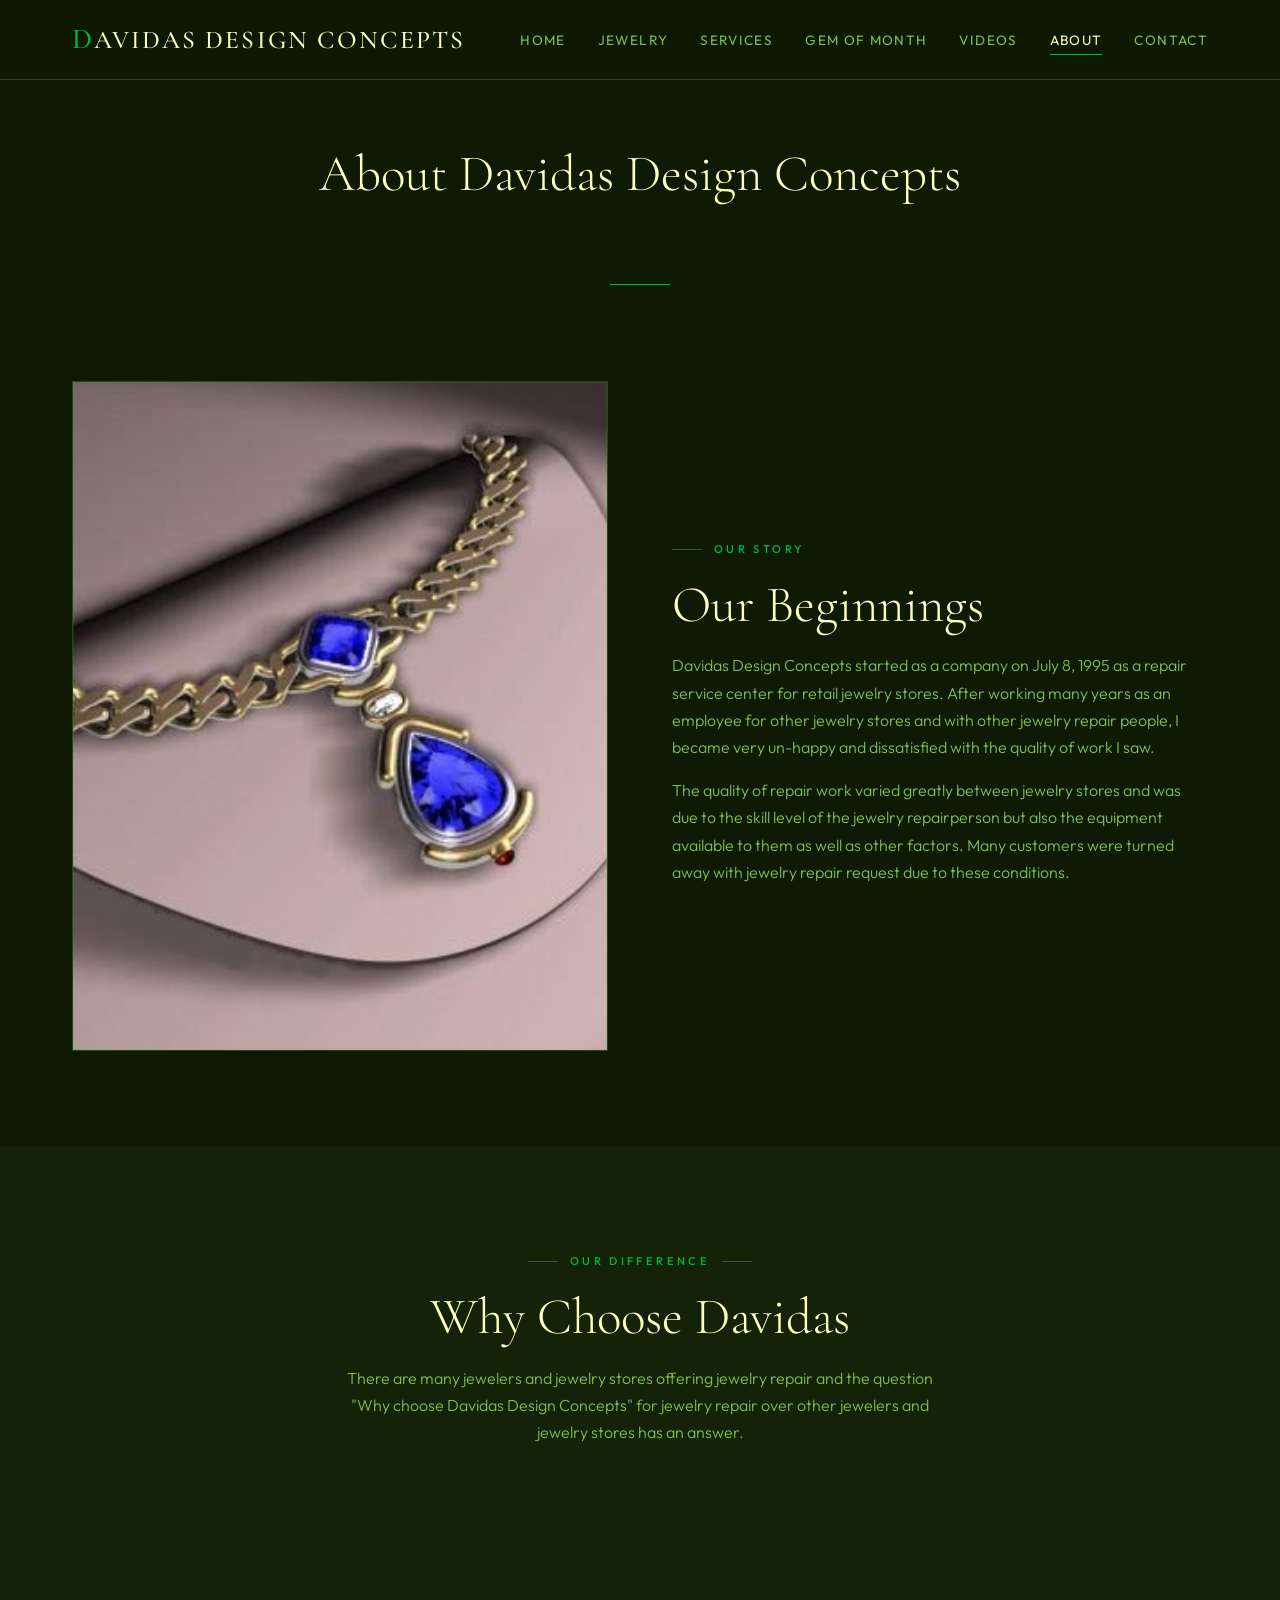
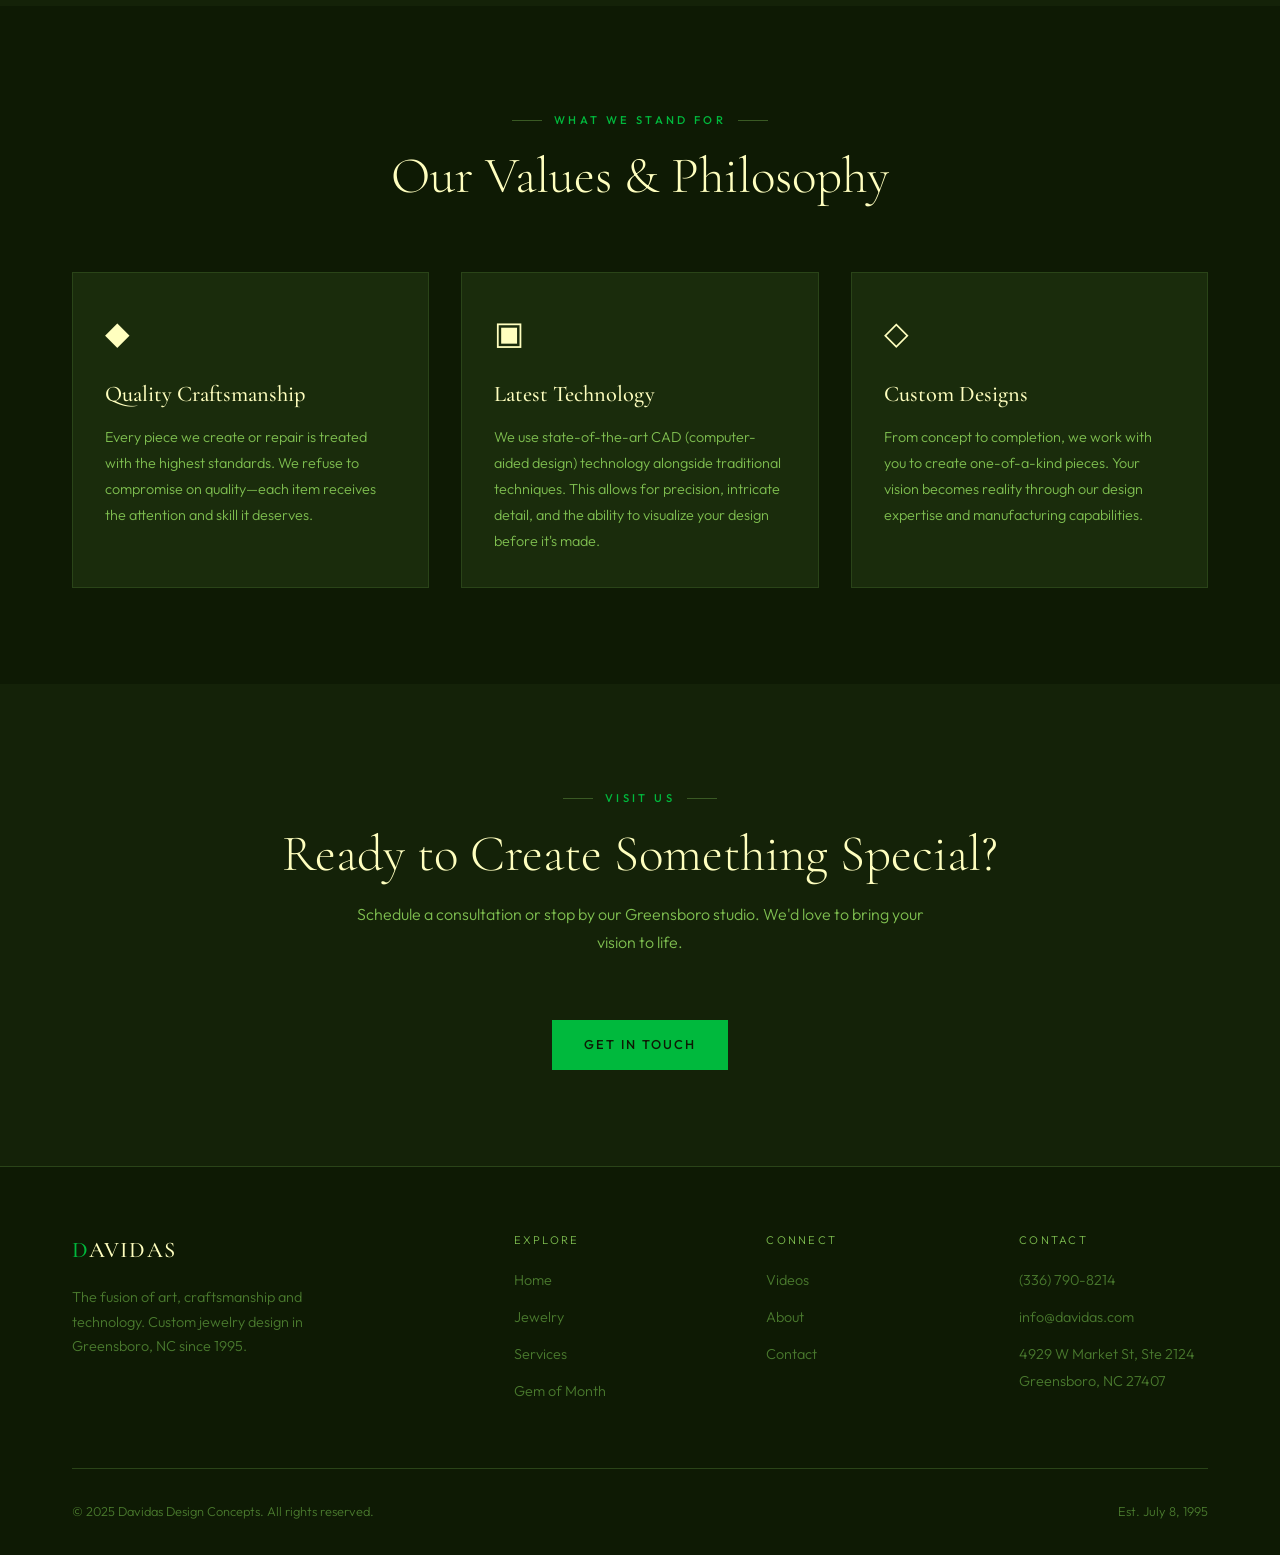
==== about.html @ 2cf07076 "git push origin main" ====
<!DOCTYPE html>
<html lang="en">
<head>
  <meta charset="UTF-8">
  <meta name="viewport" content="width=device-width, initial-scale=1.0">
  <meta name="description" content="Our story — Davidas Design Concepts began July 8, 1995 as a jewelry repair service center. Quality craftsmanship, CAD technology, and custom design in Greensboro, NC.">
  <title>About Us | Davidas Design Concepts — Greensboro, NC</title>
  <link rel="stylesheet" href="css/style.css">
</head>
<body>
  <!-- Navigation -->
  <nav class="nav">
    <div class="nav__inner container">
      <a href="index.html" class="nav__logo"><span>D</span>avidas Design Concepts</a>
      <ul class="nav__links">
        <li><a href="index.html">Home</a></li>
        <li><a href="jewelry.html">Jewelry</a></li>
        <li><a href="services.html">Services</a></li>
        <li><a href="gem.html">Gem of Month</a></li>
        <li><a href="videos.html">Videos</a></li>
        <li><a href="about.html" class="active">About</a></li>
        <li><a href="contact.html">Contact</a></li>
      </ul>
      <button class="nav__toggle" aria-label="Toggle menu">
        <span></span>
        <span></span>
        <span></span>
      </button>
    </div>
  </nav>

  <!-- Page Header -->
  <header class="category-header reveal">
    <div class="container">
      <h1 class="section__title">About Davidas Design Concepts</h1>
    </div>
  </header>

  <!-- Our Beginnings -->
  <section class="section reveal">
    <div class="container">
      <div class="about-split">
        <div class="about-split__image">
          <img src="images/Flash%20Page/Neck%20-%201.jpg" alt="Custom necklace with pear shape sapphire pendant">
        </div>
        <div class="about-split__content">
          <span class="section__tag">Our Story</span>
          <h2 class="section__title">Our Beginnings</h2>
          <p>Davidas Design Concepts started as a company on July 8, 1995 as a repair service center for retail jewelry stores. After working many years as an employee for other jewelry stores and with other jewelry repair people, I became very un-happy and dissatisfied with the quality of work I saw.</p>
          <p>The quality of repair work varied greatly between jewelry stores and was due to the skill level of the jewelry repairperson but also the equipment available to them as well as other factors. Many customers were turned away with jewelry repair request due to these conditions.</p>
        </div>
      </div>
    </div>
  </section>

  <!-- Why Choose Davidas -->
  <section class="section section--alt reveal">
    <div class="container">
      <div class="section__header">
        <span class="section__tag">Our Difference</span>
        <h2 class="section__title">Why Choose Davidas</h2>
        <p class="section__desc">There are many jewelers and jewelry stores offering jewelry repair and the question "Why choose Davidas Design Concepts" for jewelry repair over other jewelers and jewelry stores has an answer.</p>
      </div>
    </div>
  </section>

  <!-- Values & Philosophy -->
  <section class="section reveal">
    <div class="container">
      <div class="section__header">
        <span class="section__tag">What We Stand For</span>
        <h2 class="section__title">Our Values & Philosophy</h2>
      </div>
      <div class="services-grid" data-stagger>
        <article class="service-card">
          <span class="service-card__icon">◆</span>
          <h3 class="service-card__title">Quality Craftsmanship</h3>
          <p class="service-card__text">Every piece we create or repair is treated with the highest standards. We refuse to compromise on quality—each item receives the attention and skill it deserves.</p>
        </article>
        <article class="service-card">
          <span class="service-card__icon">▣</span>
          <h3 class="service-card__title">Latest Technology</h3>
          <p class="service-card__text">We use state-of-the-art CAD (computer-aided design) technology alongside traditional techniques. This allows for precision, intricate detail, and the ability to visualize your design before it's made.</p>
        </article>
        <article class="service-card">
          <span class="service-card__icon">◇</span>
          <h3 class="service-card__title">Custom Designs</h3>
          <p class="service-card__text">From concept to completion, we work with you to create one-of-a-kind pieces. Your vision becomes reality through our design expertise and manufacturing capabilities.</p>
        </article>
      </div>
    </div>
  </section>

  <!-- CTA -->
  <section class="section section--alt reveal">
    <div class="container">
      <div class="section__header">
        <span class="section__tag">Visit Us</span>
        <h2 class="section__title">Ready to Create Something Special?</h2>
        <p class="section__desc">Schedule a consultation or stop by our Greensboro studio. We'd love to bring your vision to life.</p>
      </div>
      <div style="text-align: center;">
        <a href="contact.html" class="btn btn--primary">Get in Touch</a>
      </div>
    </div>
  </section>

  <!-- Footer -->
  <footer class="footer">
    <div class="container">
      <div class="footer__inner">
        <div>
          <div class="footer__brand"><span>D</span>AVIDAS</div>
          <p class="footer__tagline">The fusion of art, craftsmanship and technology. Custom jewelry design in Greensboro, NC since 1995.</p>
        </div>
        <div>
          <div class="footer__heading">Explore</div>
          <ul class="footer__links">
            <li><a href="index.html">Home</a></li>
            <li><a href="jewelry.html">Jewelry</a></li>
            <li><a href="services.html">Services</a></li>
            <li><a href="gem.html">Gem of Month</a></li>
          </ul>
        </div>
        <div>
          <div class="footer__heading">Connect</div>
          <ul class="footer__links">
            <li><a href="videos.html">Videos</a></li>
            <li><a href="about.html">About</a></li>
            <li><a href="contact.html">Contact</a></li>
          </ul>
        </div>
        <div>
          <div class="footer__heading">Contact</div>
          <ul class="footer__links">
            <li><a href="tel:+13367908214">(336) 790-8214</a></li>
            <li><a href="mailto:info@davidas.com">info@davidas.com</a></li>
            <li><span style="color: var(--color-text-dim); font-size: 0.9rem;">4929 W Market St, Ste 2124<br>Greensboro, NC 27407</span></li>
          </ul>
        </div>
      </div>
      <div class="footer__bottom">
        <span>&copy; 2025 Davidas Design Concepts. All rights reserved.</span>
        <span>Est. July 8, 1995</span>
      </div>
    </div>
  </footer>

  <script src="js/main.js"></script>
</body>
</html>
---- css/style.css ----
@import url('https://fonts.googleapis.com/css2?family=Cormorant+Garamond:ital,wght@0,300;0,400;0,500;0,600;0,700;1,300;1,400&family=Outfit:wght@300;400;500;600&display=swap');

:root {
  --color-bg: #0e1a04;
  --color-bg-elevated: #142208;
  --color-bg-card: #1a2c0c;
  --color-surface: #1e3210;
  --color-border: #2a4418;
  --color-border-light: #3a5a24;
  --color-text: #ffffbf;
  --color-text-muted: #7fbf50;
  --color-text-dim: #4a7a2e;
  --color-accent: #00b93d;
  --color-accent-light: #33d466;
  --color-accent-dark: #008a2c;
  --color-green: #006f00;
  --color-green-light: #00b93d;

  --font-display: 'Cormorant Garamond', Georgia, serif;
  --font-body: 'Outfit', -apple-system, sans-serif;

  --space-xs: 0.5rem;
  --space-sm: 1rem;
  --space-md: 2rem;
  --space-lg: 4rem;
  --space-xl: 6rem;
  --space-2xl: 10rem;

  --max-width: 1200px;
  --nav-height: 80px;
}

*,
*::before,
*::after {
  margin: 0;
  padding: 0;
  box-sizing: border-box;
}

html {
  scroll-behavior: smooth;
  font-size: 16px;
}

body {
  font-family: var(--font-body);
  background-color: var(--color-bg);
  color: var(--color-text);
  line-height: 1.7;
  font-weight: 300;
  overflow-x: hidden;
}

img {
  max-width: 100%;
  height: auto;
  display: block;
}

a {
  color: var(--color-accent);
  text-decoration: none;
  transition: color 0.3s ease;
}

a:hover {
  color: var(--color-accent-light);
}

.container {
  width: 100%;
  max-width: var(--max-width);
  margin: 0 auto;
  padding: 0 var(--space-md);
}

/* ===== NAVIGATION ===== */

.nav {
  position: fixed;
  top: 0;
  left: 0;
  right: 0;
  z-index: 1000;
  height: var(--nav-height);
  display: flex;
  align-items: center;
  background: rgba(14, 26, 4, 0.9);
  backdrop-filter: blur(20px);
  -webkit-backdrop-filter: blur(20px);
  border-bottom: 1px solid var(--color-border);
  transition: background 0.3s ease;
}

.nav__inner {
  display: flex;
  align-items: center;
  justify-content: space-between;
  width: 100%;
  max-width: var(--max-width);
  margin: 0 auto;
  padding: 0 var(--space-md);
}

.nav__logo {
  font-family: var(--font-display);
  font-size: 1.6rem;
  font-weight: 500;
  color: var(--color-text);
  letter-spacing: 0.08em;
  text-transform: uppercase;
}

.nav__logo span {
  color: var(--color-accent);
  font-size: 1.8rem;
}

.nav__links {
  display: flex;
  align-items: center;
  gap: var(--space-md);
  list-style: none;
}

.nav__links a {
  font-size: 0.85rem;
  font-weight: 400;
  letter-spacing: 0.1em;
  text-transform: uppercase;
  color: var(--color-text-muted);
  position: relative;
  padding: 0.25rem 0;
}

.nav__links a::after {
  content: '';
  position: absolute;
  bottom: -2px;
  left: 0;
  width: 0;
  height: 1px;
  background: var(--color-accent);
  transition: width 0.4s ease;
}

.nav__links a:hover,
.nav__links a.active {
  color: var(--color-text);
}

.nav__links a:hover::after,
.nav__links a.active::after {
  width: 100%;
}

.nav__toggle {
  display: none;
  flex-direction: column;
  gap: 5px;
  cursor: pointer;
  background: none;
  border: none;
  padding: 4px;
}

.nav__toggle span {
  width: 24px;
  height: 2px;
  background: var(--color-text);
  transition: all 0.3s ease;
}

/* ===== HERO ===== */

.hero {
  min-height: 100vh;
  display: flex;
  align-items: center;
  position: relative;
  overflow: hidden;
}

.hero__bg {
  position: absolute;
  inset: 0;
  z-index: 0;
}

.hero__bg::before {
  content: '';
  position: absolute;
  inset: 0;
  background: radial-gradient(ellipse at 30% 50%, rgba(0, 185, 61, 0.06) 0%, transparent 60%),
              radial-gradient(ellipse at 70% 80%, rgba(0, 111, 0, 0.08) 0%, transparent 50%);
}

.hero__bg::after {
  content: '';
  position: absolute;
  inset: 0;
  background: url("data:image/svg+xml,%3Csvg viewBox='0 0 256 256' xmlns='http://www.w3.org/2000/svg'%3E%3Cfilter id='noise'%3E%3CfeTurbulence type='fractalNoise' baseFrequency='0.65' numOctaves='3' stitchTiles='stitch'/%3E%3C/filter%3E%3Crect width='100%25' height='100%25' filter='url(%23noise)' opacity='0.03'/%3E%3C/svg%3E");
  opacity: 0.5;
}

.hero__content {
  position: relative;
  z-index: 1;
  max-width: 720px;
}

.hero__tag {
  display: inline-flex;
  align-items: center;
  gap: 0.75rem;
  font-size: 0.75rem;
  font-weight: 500;
  letter-spacing: 0.25em;
  text-transform: uppercase;
  color: var(--color-accent);
  margin-bottom: var(--space-md);
  opacity: 0;
  animation: fadeUp 0.8s ease 0.2s forwards;
}

.hero__tag::before {
  content: '';
  width: 40px;
  height: 1px;
  background: var(--color-accent);
}

.hero__title {
  font-family: var(--font-display);
  font-size: clamp(3rem, 7vw, 5.5rem);
  font-weight: 300;
  line-height: 1.1;
  letter-spacing: -0.02em;
  margin-bottom: var(--space-md);
  opacity: 0;
  animation: fadeUp 0.8s ease 0.4s forwards;
}

.hero__title em {
  font-style: italic;
  color: var(--color-accent);
}

.hero__subtitle {
  font-size: 1.1rem;
  color: var(--color-text-muted);
  max-width: 520px;
  margin-bottom: var(--space-lg);
  opacity: 0;
  animation: fadeUp 0.8s ease 0.6s forwards;
}

.hero__actions {
  display: flex;
  gap: var(--space-sm);
  flex-wrap: wrap;
  opacity: 0;
  animation: fadeUp 0.8s ease 0.8s forwards;
}

/* ===== BUTTONS ===== */

.btn {
  display: inline-flex;
  align-items: center;
  gap: 0.5rem;
  padding: 0.9rem 2rem;
  font-family: var(--font-body);
  font-size: 0.8rem;
  font-weight: 500;
  letter-spacing: 0.15em;
  text-transform: uppercase;
  border: none;
  cursor: pointer;
  transition: all 0.4s ease;
}

.btn--primary {
  background: var(--color-accent);
  color: var(--color-bg);
}

.btn--primary:hover {
  background: var(--color-accent-light);
  color: var(--color-bg);
  transform: translateY(-2px);
  box-shadow: 0 8px 30px rgba(0, 185, 61, 0.3);
}

.btn--outline {
  background: transparent;
  color: var(--color-text);
  border: 1px solid var(--color-border-light);
}

.btn--outline:hover {
  border-color: var(--color-accent);
  color: var(--color-accent);
  transform: translateY(-2px);
}

/* ===== SECTIONS ===== */

.section {
  padding: var(--space-xl) 0;
}

.section--alt {
  background: var(--color-bg-elevated);
}

.section__header {
  text-align: center;
  margin-bottom: var(--space-lg);
}

.section__tag {
  display: inline-flex;
  align-items: center;
  gap: 0.75rem;
  font-size: 0.7rem;
  font-weight: 500;
  letter-spacing: 0.3em;
  text-transform: uppercase;
  color: var(--color-accent);
  margin-bottom: var(--space-sm);
}

.section__tag::before,
.section__tag::after {
  content: '';
  width: 30px;
  height: 1px;
  background: var(--color-border-light);
}

.section__title {
  font-family: var(--font-display);
  font-size: clamp(2rem, 4vw, 3.2rem);
  font-weight: 300;
  line-height: 1.2;
  margin-bottom: var(--space-sm);
}

.section__desc {
  color: var(--color-text-muted);
  max-width: 600px;
  margin: 0 auto;
  font-size: 1rem;
}

/* ===== SERVICES GRID ===== */

.services-grid {
  display: grid;
  grid-template-columns: repeat(auto-fit, minmax(320px, 1fr));
  gap: var(--space-md);
}

.service-card {
  background: var(--color-bg-card);
  border: 1px solid var(--color-border);
  padding: var(--space-md);
  transition: all 0.4s ease;
  position: relative;
  overflow: hidden;
}

.service-card::before {
  content: '';
  position: absolute;
  top: 0;
  left: 0;
  width: 100%;
  height: 2px;
  background: linear-gradient(90deg, var(--color-accent), var(--color-green));
  transform: scaleX(0);
  transform-origin: left;
  transition: transform 0.4s ease;
}

.service-card:hover {
  border-color: var(--color-border-light);
  transform: translateY(-4px);
  box-shadow: 0 20px 60px rgba(0, 0, 0, 0.3);
}

.service-card:hover::before {
  transform: scaleX(1);
}

.service-card__icon {
  font-size: 2rem;
  margin-bottom: var(--space-sm);
  display: block;
}

.service-card__title {
  font-family: var(--font-display);
  font-size: 1.4rem;
  font-weight: 500;
  margin-bottom: 0.75rem;
}

.service-card__text {
  color: var(--color-text-muted);
  font-size: 0.9rem;
  line-height: 1.8;
}

.service-card__link {
  display: inline-flex;
  align-items: center;
  gap: 0.5rem;
  margin-top: var(--space-sm);
  font-size: 0.8rem;
  font-weight: 500;
  letter-spacing: 0.1em;
  text-transform: uppercase;
  color: var(--color-accent);
}

.service-card__link::after {
  content: '\2192';
  transition: transform 0.3s ease;
}

.service-card:hover .service-card__link::after {
  transform: translateX(4px);
}

/* ===== FILTER BAR ===== */

.filter-bar {
  display: flex;
  flex-wrap: wrap;
  gap: var(--space-xs);
  justify-content: center;
  margin-bottom: var(--space-lg);
}

.filter-btn {
  padding: 0.5rem 1.25rem;
  font-family: var(--font-body);
  font-size: 0.75rem;
  font-weight: 500;
  letter-spacing: 0.12em;
  text-transform: uppercase;
  background: transparent;
  border: 1px solid var(--color-border-light);
  color: var(--color-text-muted);
  cursor: pointer;
  transition: all 0.3s ease;
}

.filter-btn:hover {
  border-color: var(--color-accent);
  color: var(--color-text);
}

.filter-btn.active {
  background: var(--color-accent);
  border-color: var(--color-accent);
  color: var(--color-bg);
}

/* ===== JEWELRY GRID ===== */

.jewelry-grid {
  display: grid;
  grid-template-columns: repeat(auto-fill, minmax(280px, 1fr));
  gap: var(--space-md);
}

.jewelry-card {
  background: var(--color-bg-card);
  border: 1px solid var(--color-border);
  overflow: hidden;
  transition: all 0.4s ease;
  cursor: pointer;
  opacity: 1 !important;
  transform: none !important;
}

.jewelry-card:hover {
  border-color: var(--color-accent);
  transform: translateY(-6px);
  box-shadow: 0 24px 60px rgba(0, 0, 0, 0.4);
}

.jewelry-card__image {
  width: 100%;
  aspect-ratio: 1;
  overflow: hidden;
  background: #f0f0ec;
  display: flex;
  align-items: center;
  justify-content: center;
  padding: 1.5rem;
}

.jewelry-card__image img {
  max-width: 100%;
  max-height: 100%;
  width: auto;
  height: auto;
  object-fit: contain;
  transition: transform 0.6s ease;
}

.jewelry-card:hover .jewelry-card__image img {
  transform: scale(1.05);
}

.jewelry-card.hidden {
  display: none;
}

.jewelry-card__body {
  padding: 1.25rem;
}

.jewelry-card__category {
  font-size: 0.7rem;
  letter-spacing: 0.15em;
  text-transform: uppercase;
  color: var(--color-accent);
  margin-bottom: 0.5rem;
}

.jewelry-card__title {
  font-family: var(--font-display);
  font-size: 1.2rem;
  font-weight: 500;
  margin-bottom: 0.4rem;
}

.jewelry-card__desc {
  font-size: 0.85rem;
  color: var(--color-text-muted);
}

/* ===== ABOUT SECTION ===== */

.about-split {
  display: grid;
  grid-template-columns: 1fr 1fr;
  gap: var(--space-lg);
  align-items: center;
}

.about-split__image {
  position: relative;
  aspect-ratio: 4/5;
  background: linear-gradient(145deg, #e8e8e8, #f8f8f8);
  border: 1px solid var(--color-border);
  overflow: hidden;
}

.about-split__image img {
  width: 100%;
  height: 100%;
  object-fit: cover;
}

.about-split__image::after {
  content: '';
  position: absolute;
  inset: 0;
  border: 1px solid rgba(0, 185, 61, 0.15);
  pointer-events: none;
}

.about-split__content {
  padding: var(--space-md) 0;
}

.about-split__content .section__tag {
  justify-content: flex-start;
}

.about-split__content .section__tag::after {
  display: none;
}

.about-split__content p {
  color: var(--color-text-muted);
  margin-bottom: var(--space-sm);
  font-size: 1rem;
}

/* ===== PRODUCT DETAIL ===== */

.product-detail {
  display: grid;
  grid-template-columns: 1fr 1fr;
  gap: var(--space-lg);
  align-items: start;
}

.product-gallery {
  display: grid;
  grid-template-columns: 1fr 1fr;
  gap: var(--space-sm);
}

.product-gallery__main {
  grid-column: 1 / -1;
  aspect-ratio: 4/3;
  background: linear-gradient(145deg, #e8e8e8, #f8f8f8);
  border: 1px solid var(--color-border);
  overflow: hidden;
  display: flex;
  align-items: center;
  justify-content: center;
}

.product-gallery__thumb {
  aspect-ratio: 1;
  background: linear-gradient(145deg, #e8e8e8, #f8f8f8);
  border: 1px solid var(--color-border);
  overflow: hidden;
  cursor: pointer;
  transition: border-color 0.3s ease;
}

.product-gallery__thumb:hover,
.product-gallery__thumb.active {
  border-color: var(--color-accent);
}

.product-gallery img {
  width: 100%;
  height: 100%;
  object-fit: cover;
}

.product-info__style {
  font-size: 0.75rem;
  letter-spacing: 0.2em;
  text-transform: uppercase;
  color: var(--color-accent);
  margin-bottom: var(--space-xs);
}

.product-info__title {
  font-family: var(--font-display);
  font-size: 2.4rem;
  font-weight: 400;
  margin-bottom: var(--space-sm);
}

.product-info__specs {
  list-style: none;
  margin: var(--space-md) 0;
  padding: var(--space-md) 0;
  border-top: 1px solid var(--color-border);
  border-bottom: 1px solid var(--color-border);
}

.product-info__specs li {
  display: flex;
  justify-content: space-between;
  padding: 0.5rem 0;
  font-size: 0.9rem;
}

.product-info__specs li span:first-child {
  color: var(--color-text-muted);
}

/* ===== CATEGORY HEADER ===== */

.category-header {
  padding: calc(var(--nav-height) + var(--space-lg)) 0 var(--space-lg);
  text-align: center;
  position: relative;
}

.category-header::after {
  content: '';
  position: absolute;
  bottom: 0;
  left: 50%;
  transform: translateX(-50%);
  width: 60px;
  height: 1px;
  background: var(--color-accent);
}

/* ===== CONTACT ===== */

.contact-grid {
  display: grid;
  grid-template-columns: 1fr 1fr;
  gap: var(--space-lg);
}

.contact-page__layout {
  gap: var(--space-xl);
  align-items: start;
}

.contact-info__item {
  margin-bottom: var(--space-md);
}

.contact-info__label {
  font-size: 0.7rem;
  letter-spacing: 0.2em;
  text-transform: uppercase;
  color: var(--color-accent);
  margin-bottom: 0.5rem;
}

.contact-info__value {
  font-family: var(--font-display);
  font-size: 1.4rem;
  font-weight: 400;
}

.contact-form {
  display: flex;
  flex-direction: column;
  gap: var(--space-sm);
}

.form-group label {
  display: block;
  font-size: 0.75rem;
  letter-spacing: 0.15em;
  text-transform: uppercase;
  color: var(--color-text-muted);
  margin-bottom: 0.5rem;
}

.form-group input,
.form-group textarea,
.form-group select {
  width: 100%;
  padding: 0.9rem 1rem;
  background: var(--color-bg-card);
  border: 1px solid var(--color-border);
  color: var(--color-text);
  font-family: var(--font-body);
  font-size: 0.95rem;
  font-weight: 300;
  transition: border-color 0.3s ease;
}

.form-group input:focus,
.form-group textarea:focus,
.form-group select:focus {
  outline: none;
  border-color: var(--color-accent);
}

.form-group textarea {
  resize: vertical;
  min-height: 120px;
}

/* ===== GEM OF THE MONTH ===== */

.gem-feature {
  display: grid;
  grid-template-columns: auto 1fr;
  gap: var(--space-lg);
  align-items: start;
}

.gem-feature__image {
  width: 280px;
  aspect-ratio: 1;
  background: linear-gradient(145deg, #e8e8e8, #f8f8f8);
  border: 1px solid var(--color-border);
  overflow: hidden;
}

.gem-feature__image img {
  width: 100%;
  height: 100%;
  object-fit: cover;
}

.gem-feature__content h2 {
  font-family: var(--font-display);
  font-size: 2.2rem;
  font-weight: 400;
  margin-bottom: 0.25rem;
}

.gem-feature__content .author {
  font-size: 0.85rem;
  color: var(--color-accent);
  margin-bottom: var(--space-md);
}

.gem-feature__content p {
  color: var(--color-text-muted);
  margin-bottom: var(--space-sm);
}

/* ===== VIDEO GRID ===== */

.video-grid {
  display: grid;
  grid-template-columns: repeat(auto-fill, minmax(300px, 1fr));
  gap: var(--space-md);
}

.video-card {
  background: var(--color-bg-card);
  border: 1px solid var(--color-border);
  overflow: hidden;
  transition: all 0.4s ease;
}

.video-card:hover {
  border-color: var(--color-border-light);
  transform: translateY(-4px);
}

.video-card__thumb {
  position: relative;
  width: 100%;
  aspect-ratio: 16/9;
  overflow: hidden;
  background: linear-gradient(145deg, #e8e8e8, #f8f8f8);
}

.video-card__thumb img {
  width: 100%;
  height: 100%;
  object-fit: cover;
}

.video-card__play {
  position: absolute;
  top: 50%;
  left: 50%;
  transform: translate(-50%, -50%);
  width: 56px;
  height: 56px;
  border-radius: 50%;
  background: rgba(0, 185, 61, 0.9);
  display: flex;
  align-items: center;
  justify-content: center;
  transition: all 0.3s ease;
}

.video-card__play::after {
  content: '';
  width: 0;
  height: 0;
  border-top: 10px solid transparent;
  border-bottom: 10px solid transparent;
  border-left: 16px solid var(--color-bg);
  margin-left: 3px;
}

.video-card:hover .video-card__play {
  transform: translate(-50%, -50%) scale(1.1);
}

.video-card__body {
  padding: 1.25rem;
}

.video-card__title {
  font-family: var(--font-display);
  font-size: 1.2rem;
  font-weight: 500;
}

/* ===== FOOTER ===== */

.footer {
  border-top: 1px solid var(--color-border);
  padding: var(--space-lg) 0 var(--space-md);
  background: var(--color-bg);
}

.footer__inner {
  display: grid;
  grid-template-columns: 2fr 1fr 1fr 1fr;
  gap: var(--space-lg);
  margin-bottom: var(--space-lg);
}

.footer__brand {
  font-family: var(--font-display);
  font-size: 1.4rem;
  font-weight: 500;
  letter-spacing: 0.05em;
  margin-bottom: var(--space-sm);
}

.footer__brand span {
  color: var(--color-accent);
}

.footer__tagline {
  color: var(--color-text-dim);
  font-size: 0.9rem;
  max-width: 300px;
}

.footer__heading {
  font-size: 0.7rem;
  letter-spacing: 0.2em;
  text-transform: uppercase;
  color: var(--color-text-muted);
  margin-bottom: var(--space-sm);
}

.footer__links {
  list-style: none;
  display: flex;
  flex-direction: column;
  gap: 0.6rem;
}

.footer__links a {
  color: var(--color-text-dim);
  font-size: 0.9rem;
  transition: color 0.3s ease;
}

.footer__links a:hover {
  color: var(--color-text);
}

.footer__bottom {
  border-top: 1px solid var(--color-border);
  padding-top: var(--space-md);
  display: flex;
  justify-content: space-between;
  align-items: center;
  font-size: 0.8rem;
  color: var(--color-text-dim);
}

/* ===== ANIMATIONS ===== */

@keyframes fadeUp {
  from {
    opacity: 0;
    transform: translateY(30px);
  }
  to {
    opacity: 1;
    transform: translateY(0);
  }
}

.reveal {
  opacity: 0;
  transform: translateY(40px);
  transition: opacity 0.8s ease, transform 0.8s ease;
}

.reveal.visible {
  opacity: 1;
  transform: translateY(0);
}

/* ===== BREADCRUMB ===== */

.breadcrumb {
  display: flex;
  gap: 0.5rem;
  font-size: 0.8rem;
  color: var(--color-text-dim);
  padding: calc(var(--nav-height) + var(--space-md)) 0 var(--space-sm);
}

.breadcrumb a {
  color: var(--color-text-muted);
}

.breadcrumb span {
  color: var(--color-text-dim);
}

/* ===== RESPONSIVE ===== */

@media (max-width: 900px) {
  .nav__links {
    display: none;
    position: fixed;
    top: var(--nav-height);
    left: 0;
    right: 0;
    bottom: 0;
    background: var(--color-bg);
    flex-direction: column;
    align-items: center;
    justify-content: center;
    gap: var(--space-md);
  }

  .nav__links.open {
    display: flex;
  }

  .nav__toggle {
    display: flex;
  }

  .about-split,
  .contact-grid,
  .contact-page__layout,
  .product-detail,
  .gem-feature {
    grid-template-columns: 1fr;
  }

  .footer__inner {
    grid-template-columns: 1fr 1fr;
    gap: var(--space-md);
  }

  .hero__title {
    font-size: clamp(2.4rem, 6vw, 4rem);
  }
}

@media (max-width: 600px) {
  .services-grid,
  .jewelry-grid,
  .video-grid {
    grid-template-columns: 1fr;
  }

  .footer__inner {
    grid-template-columns: 1fr;
  }

  .product-gallery {
    grid-template-columns: 1fr 1fr;
  }

  .hero__actions {
    flex-direction: column;
  }

  .btn {
    text-align: center;
    justify-content: center;
  }

  .footer__bottom {
    flex-direction: column;
    gap: var(--space-sm);
    text-align: center;
  }
}
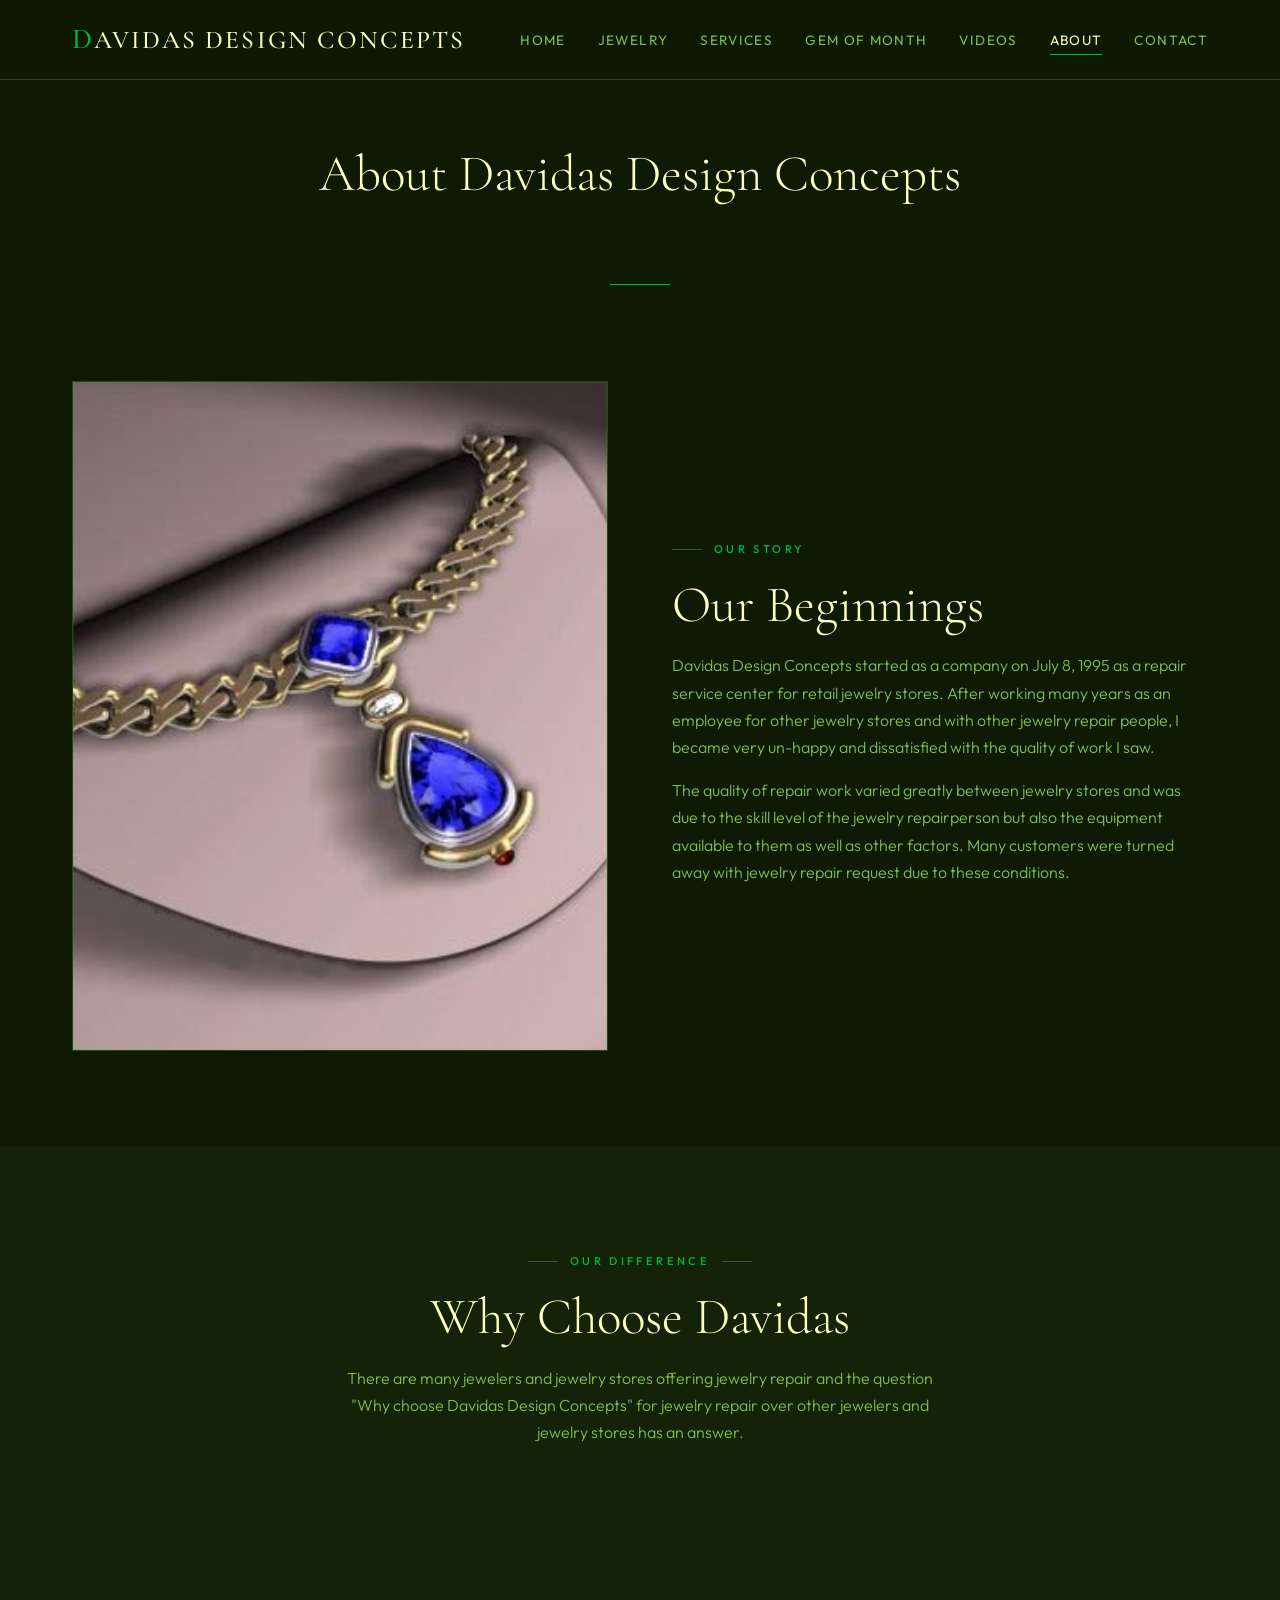
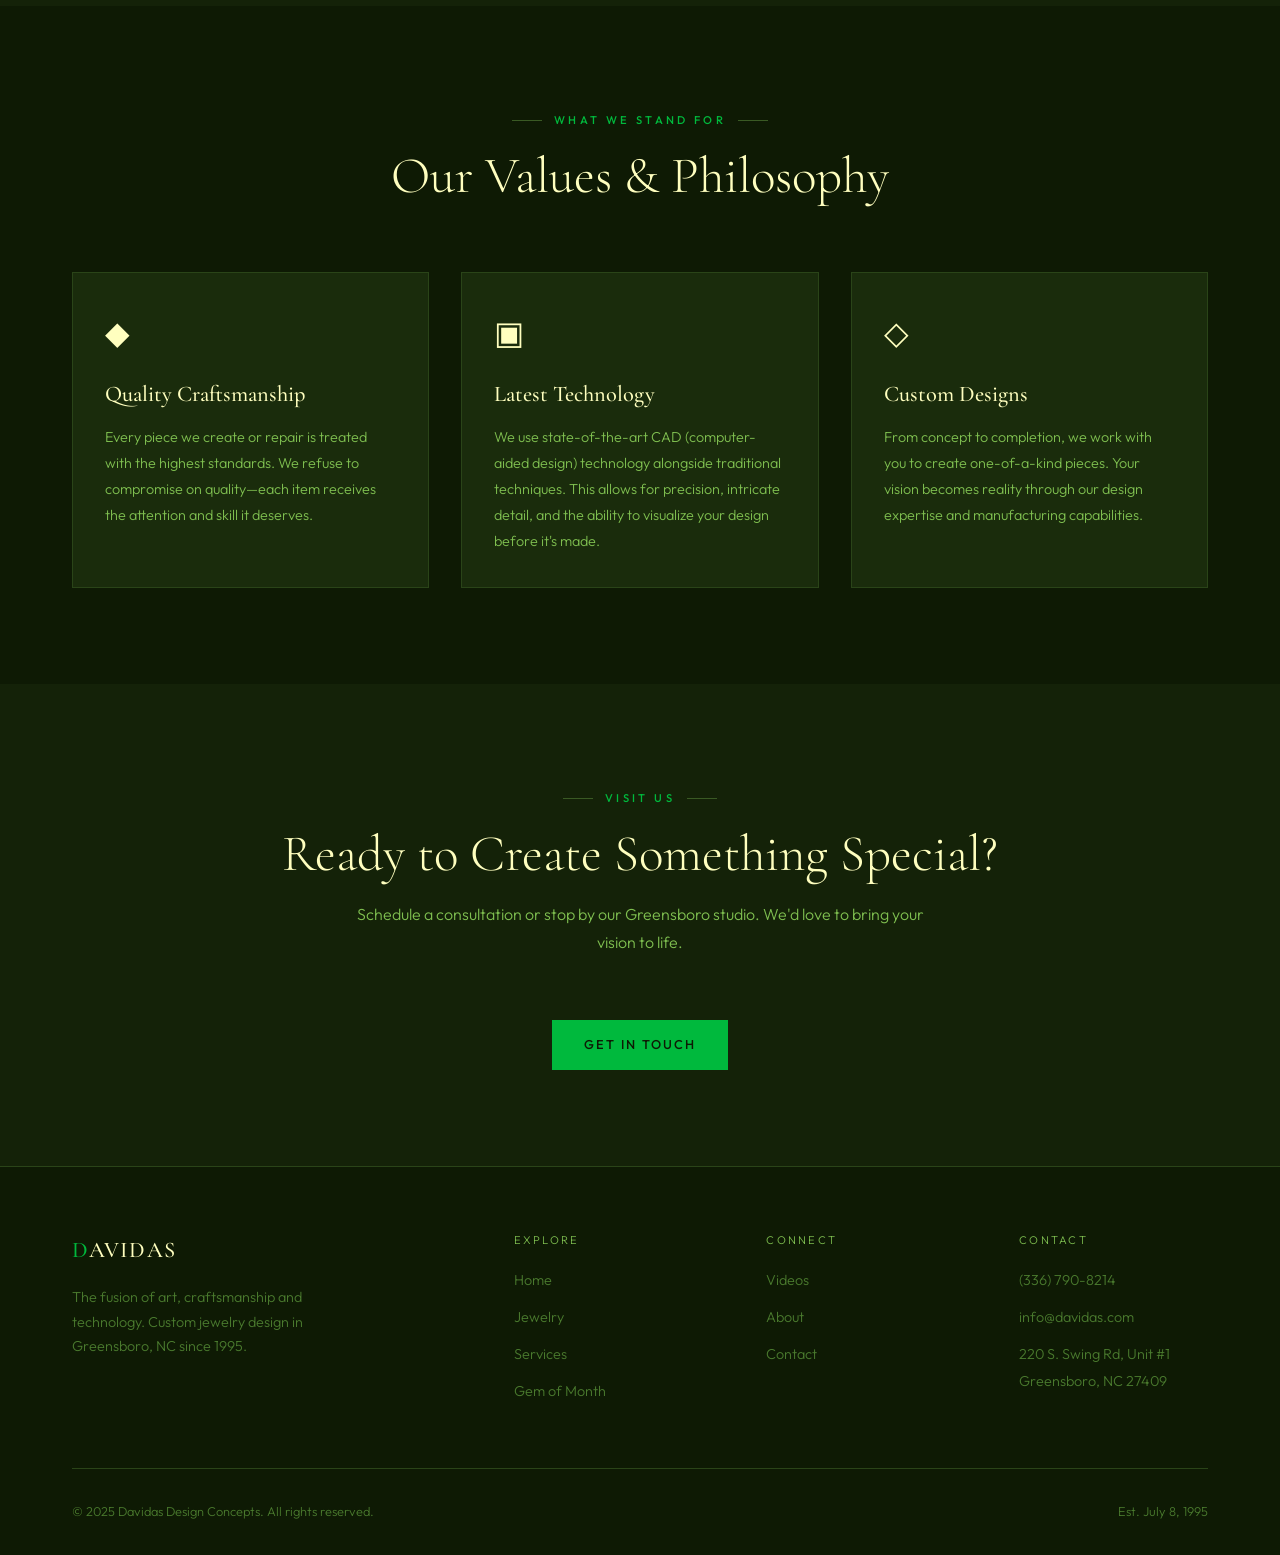
==== commit eada3999: "Apply David's site changes: Religious Jewelry, 3D viewer, Gospel Necklace page - Update address to 2" ====
--- a/about.html
+++ b/about.html
@@ -135,7 +135,7 @@
           <ul class="footer__links">
             <li><a href="tel:+13367908214">(336) 790-8214</a></li>
             <li><a href="mailto:info@davidas.com">info@davidas.com</a></li>
-            <li><span style="color: var(--color-text-dim); font-size: 0.9rem;">4929 W Market St, Ste 2124<br>Greensboro, NC 27407</span></li>
+            <li><span style="color: var(--color-text-dim); font-size: 0.9rem;">220 S. Swing Rd, Unit #1<br>Greensboro, NC 27409</span></li>
           </ul>
         </div>
       </div>
--- a/css/style.css
+++ b/css/style.css
@@ -435,39 +435,427 @@
   transform: translateX(4px);
 }
 
-/* ===== FILTER BAR ===== */
-
-.filter-bar {
-  display: flex;
+/* ===== BREADCRUMB ===== */
+
+.breadcrumb {
+  display: flex;
+  align-items: center;
+  gap: 0.5rem;
+  font-size: 0.8rem;
+  letter-spacing: 0.08em;
+  text-transform: uppercase;
+  padding-top: calc(var(--nav-height) + var(--space-sm));
+  margin-bottom: var(--space-md);
+  color: var(--color-text-dim);
+}
+
+.breadcrumb a {
+  color: var(--color-accent);
+  text-decoration: none;
+  transition: color 0.2s;
+}
+
+.breadcrumb a:hover {
+  color: var(--color-text);
+}
+
+.breadcrumb .sep::before {
+  content: "\203A";
+  margin: 0 0.25rem;
+  color: var(--color-text-dim);
+}
+
+.breadcrumb .current {
+  color: var(--color-text-muted);
+}
+
+/* ===== JEWELRY VIEW TRANSITIONS ===== */
+
+.jewelry-view {
+  animation: viewFadeIn 0.35s ease;
+}
+
+@keyframes viewFadeIn {
+  from { opacity: 0; transform: translateY(12px); }
+  to   { opacity: 1; transform: translateY(0); }
+}
+
+/* ===== CATEGORY MENU ===== */
+
+.cat-layout {
+  display: grid;
+  grid-template-columns: 320px 1fr;
+  gap: var(--space-lg);
+  align-items: start;
+}
+
+.cat-menu {
+  display: flex;
+  flex-direction: column;
+  gap: 0;
+}
+
+.cat-group {
+  border-bottom: 1px solid var(--color-border);
+}
+
+.cat-group__label {
+  display: block;
+  width: 100%;
+  padding: 1rem 0;
+  background: none;
+  border: none;
+  font-family: var(--font-display);
+  font-size: 1.2rem;
+  font-weight: 600;
+  color: var(--color-accent);
+  cursor: default;
+  text-align: left;
+  letter-spacing: 0.04em;
+  transition: color 0.2s;
+}
+
+.cat-group:hover .cat-group__label {
+  color: var(--color-text);
+}
+
+.cat-group__subs {
+  display: flex;
+  flex-direction: column;
+  padding: 0 0 0.75rem 1.5rem;
+}
+
+.cat-group__subs a {
+  padding: 0.4rem 0;
+  font-size: 0.95rem;
+  color: var(--color-green);
+  text-decoration: none;
+  transition: color 0.2s, padding-left 0.2s;
+}
+
+.cat-group__subs a:hover {
+  color: var(--color-accent);
+  padding-left: 0.5rem;
+}
+
+.cat-procurement {
+  background: var(--color-bg-elevated);
+  border: 1px solid var(--color-border);
+  padding: var(--space-md);
+  border-radius: 2px;
+  position: sticky;
+  top: 100px;
+}
+
+.cat-procurement__title {
+  font-family: var(--font-display);
+  font-size: 1.3rem;
+  font-weight: 600;
+  letter-spacing: 0.1em;
+  text-transform: uppercase;
+  margin-bottom: var(--space-sm);
+  color: var(--color-text);
+}
+
+.cat-procurement__text {
+  color: var(--color-text-muted);
+  line-height: 1.7;
+  font-size: 0.95rem;
+}
+
+/* ===== PRODUCT DETAIL ===== */
+
+.product-detail {
+  display: grid;
+  grid-template-columns: 1fr 1fr;
+  gap: var(--space-lg);
+  align-items: start;
+}
+
+.product-detail__image {
+  background: #f0f0ec;
+  display: flex;
+  align-items: center;
+  justify-content: center;
+  padding: 2rem;
+  border: 1px solid var(--color-border);
+}
+
+.product-detail__image img {
+  max-width: 100%;
+  max-height: 500px;
+  width: auto;
+  height: auto;
+  object-fit: contain;
+}
+
+.product-detail__info {
+  display: flex;
+  flex-direction: column;
+  gap: 1rem;
+}
+
+.product-detail__name {
+  font-family: var(--font-display);
+  font-size: 2rem;
+  font-weight: 500;
+  line-height: 1.2;
+}
+
+.product-detail__style-row {
+  display: flex;
+  align-items: baseline;
+  gap: 1rem;
   flex-wrap: wrap;
-  gap: var(--space-xs);
+}
+
+.product-detail__style-label {
+  font-family: var(--font-display);
+  font-size: 1.1rem;
+  font-weight: 600;
+  color: var(--color-accent);
+}
+
+.product-detail__pricing-btn {
+  display: inline-block;
+  margin: var(--space-sm) 0;
+  font-size: 1.05rem;
+  letter-spacing: 0.03em;
+  animation: pulse-glow 2s ease-in-out infinite;
+}
+
+@keyframes pulse-glow {
+  0%, 100% { box-shadow: 0 0 0 0 rgba(212, 175, 55, 0.4); }
+  50% { box-shadow: 0 0 12px 4px rgba(212, 175, 55, 0.25); }
+}
+
+.product-detail__3d-btn {
+  display: block;
+  margin-top: var(--space-xs);
+  padding: 0.6rem 1.2rem;
+  background: var(--color-bg);
+  color: var(--color-accent);
+  border: 1px solid var(--color-accent);
+  border-radius: 6px;
+  font-size: 0.95rem;
+  cursor: pointer;
+  transition: background 0.2s, color 0.2s;
+  width: 100%;
+  text-align: center;
+}
+
+.product-detail__3d-btn:hover {
+  background: var(--color-accent);
+  color: var(--color-bg);
+}
+
+/* 3D Viewer Modal */
+.modal--viewer {
+  width: 90vw;
+  max-width: 800px;
+  height: 70vh;
+  padding: 0;
+  position: relative;
+  background: #000;
+  border-radius: 12px;
+  overflow: hidden;
+}
+
+.modal--viewer iframe {
+  width: 100%;
+  height: 100%;
+  border: none;
+}
+
+.modal--viewer .modal__close {
+  position: absolute;
+  top: 10px;
+  right: 14px;
+  z-index: 10;
+  color: #fff;
+  font-size: 2rem;
+  background: rgba(0, 0, 0, 0.5);
+  border-radius: 50%;
+  width: 40px;
+  height: 40px;
+  display: flex;
+  align-items: center;
   justify-content: center;
-  margin-bottom: var(--space-lg);
-}
-
-.filter-btn {
-  padding: 0.5rem 1.25rem;
+}
+
+.product-detail__desc {
+  color: var(--color-text-muted);
+  line-height: 1.7;
+  font-size: 0.95rem;
+}
+
+.product-detail__specs {
+  display: flex;
+  flex-direction: column;
+  gap: 0.75rem;
+  padding-top: 0.5rem;
+  border-top: 1px solid var(--color-border);
+}
+
+.product-detail__spec {
+  display: flex;
+  gap: 0.75rem;
+}
+
+.product-detail__spec-label {
+  font-size: 0.75rem;
+  letter-spacing: 0.1em;
+  text-transform: uppercase;
+  color: var(--color-text-dim);
+  min-width: 80px;
+  flex-shrink: 0;
+}
+
+.product-detail__spec-value {
+  color: var(--color-text-muted);
+  font-size: 0.9rem;
+}
+
+.product-detail__back {
+  display: inline-flex;
+  align-items: center;
+  gap: 0.4rem;
+  margin-top: 1rem;
+  font-size: 0.85rem;
+  color: var(--color-accent);
+  text-decoration: none;
+  text-transform: uppercase;
+  letter-spacing: 0.1em;
+  transition: color 0.2s;
+}
+
+.product-detail__back:hover {
+  color: var(--color-text);
+}
+
+/* ===== INQUIRY MODAL ===== */
+
+.modal-overlay {
+  position: fixed;
+  inset: 0;
+  z-index: 1000;
+  background: rgba(0, 0, 0, 0.7);
+  backdrop-filter: blur(4px);
+  display: flex;
+  align-items: center;
+  justify-content: center;
+  padding: var(--space-md);
+  animation: modalFadeIn 0.25s ease;
+}
+
+@keyframes modalFadeIn {
+  from { opacity: 0; }
+  to   { opacity: 1; }
+}
+
+.modal {
+  background: var(--color-bg-elevated);
+  border: 1px solid var(--color-border);
+  width: 100%;
+  max-width: 560px;
+  max-height: 90vh;
+  overflow-y: auto;
+  padding: var(--space-lg);
+  position: relative;
+}
+
+.modal__close {
+  position: absolute;
+  top: 1rem;
+  right: 1rem;
+  background: none;
+  border: none;
+  color: var(--color-text-muted);
+  font-size: 1.8rem;
+  cursor: pointer;
+  line-height: 1;
+  transition: color 0.2s;
+}
+
+.modal__close:hover {
+  color: var(--color-text);
+}
+
+.modal__title {
+  font-family: var(--font-display);
+  font-size: 1.6rem;
+  font-weight: 500;
+  margin-bottom: 0.25rem;
+}
+
+.modal__subtitle {
+  font-size: 0.9rem;
+  color: var(--color-accent);
+  margin-bottom: var(--space-md);
+}
+
+.inquiry-form {
+  display: flex;
+  flex-direction: column;
+  gap: 1rem;
+}
+
+.inquiry-form__row {
+  display: grid;
+  grid-template-columns: 1fr 1fr;
+  gap: 1rem;
+}
+
+.inquiry-form__field {
+  display: flex;
+  flex-direction: column;
+  gap: 0.35rem;
+}
+
+.inquiry-form__field label {
+  font-size: 0.75rem;
+  letter-spacing: 0.1em;
+  text-transform: uppercase;
+  color: var(--color-text-dim);
+}
+
+.inquiry-form__hint {
+  font-size: 0.8rem;
+  color: var(--color-text-dim);
+  font-style: italic;
+}
+
+.inquiry-form__field input,
+.inquiry-form__field textarea {
+  padding: 0.65rem 0.85rem;
+  background: var(--color-bg);
+  border: 1px solid var(--color-border);
+  color: var(--color-text);
   font-family: var(--font-body);
-  font-size: 0.75rem;
-  font-weight: 500;
-  letter-spacing: 0.12em;
-  text-transform: uppercase;
-  background: transparent;
-  border: 1px solid var(--color-border-light);
-  color: var(--color-text-muted);
-  cursor: pointer;
-  transition: all 0.3s ease;
-}
-
-.filter-btn:hover {
+  font-size: 0.9rem;
+  transition: border-color 0.2s;
+}
+
+.inquiry-form__field input:focus,
+.inquiry-form__field textarea:focus {
+  outline: none;
   border-color: var(--color-accent);
-  color: var(--color-text);
-}
-
-.filter-btn.active {
-  background: var(--color-accent);
-  border-color: var(--color-accent);
-  color: var(--color-bg);
+}
+
+.inquiry-form__field input[readonly] {
+  opacity: 0.7;
+  cursor: default;
+}
+
+.inquiry-form__field textarea {
+  resize: vertical;
+  min-height: 100px;
+}
+
+.inquiry-form__actions {
+  display: flex;
+  gap: 1rem;
+  padding-top: 0.5rem;
 }
 
 /* ===== JEWELRY GRID ===== */
@@ -484,8 +872,6 @@
   overflow: hidden;
   transition: all 0.4s ease;
   cursor: pointer;
-  opacity: 1 !important;
-  transform: none !important;
 }
 
 .jewelry-card:hover {
@@ -807,6 +1193,20 @@
   margin-bottom: var(--space-sm);
 }
 
+/* ===== GEM READ MORE ===== */
+
+#gem-read-more {
+  overflow: hidden;
+  max-height: 0;
+  opacity: 0;
+  transition: max-height 0.6s ease, opacity 0.4s ease;
+}
+
+#gem-read-more.expanded {
+  max-height: 600px;
+  opacity: 1;
+}
+
 /* ===== VIDEO GRID ===== */
 
 .video-grid {
@@ -970,24 +1370,6 @@
 .reveal.visible {
   opacity: 1;
   transform: translateY(0);
-}
-
-/* ===== BREADCRUMB ===== */
-
-.breadcrumb {
-  display: flex;
-  gap: 0.5rem;
-  font-size: 0.8rem;
-  color: var(--color-text-dim);
-  padding: calc(var(--nav-height) + var(--space-md)) 0 var(--space-sm);
-}
-
-.breadcrumb a {
-  color: var(--color-text-muted);
-}
-
-.breadcrumb span {
-  color: var(--color-text-dim);
 }
 
 /* ===== RESPONSIVE ===== */
@@ -1019,7 +1401,16 @@
   .contact-grid,
   .contact-page__layout,
   .product-detail,
-  .gem-feature {
+  .gem-feature,
+  .cat-layout {
+    grid-template-columns: 1fr;
+  }
+
+  .cat-procurement {
+    position: static;
+  }
+
+  .inquiry-form__row {
     grid-template-columns: 1fr;
   }
 
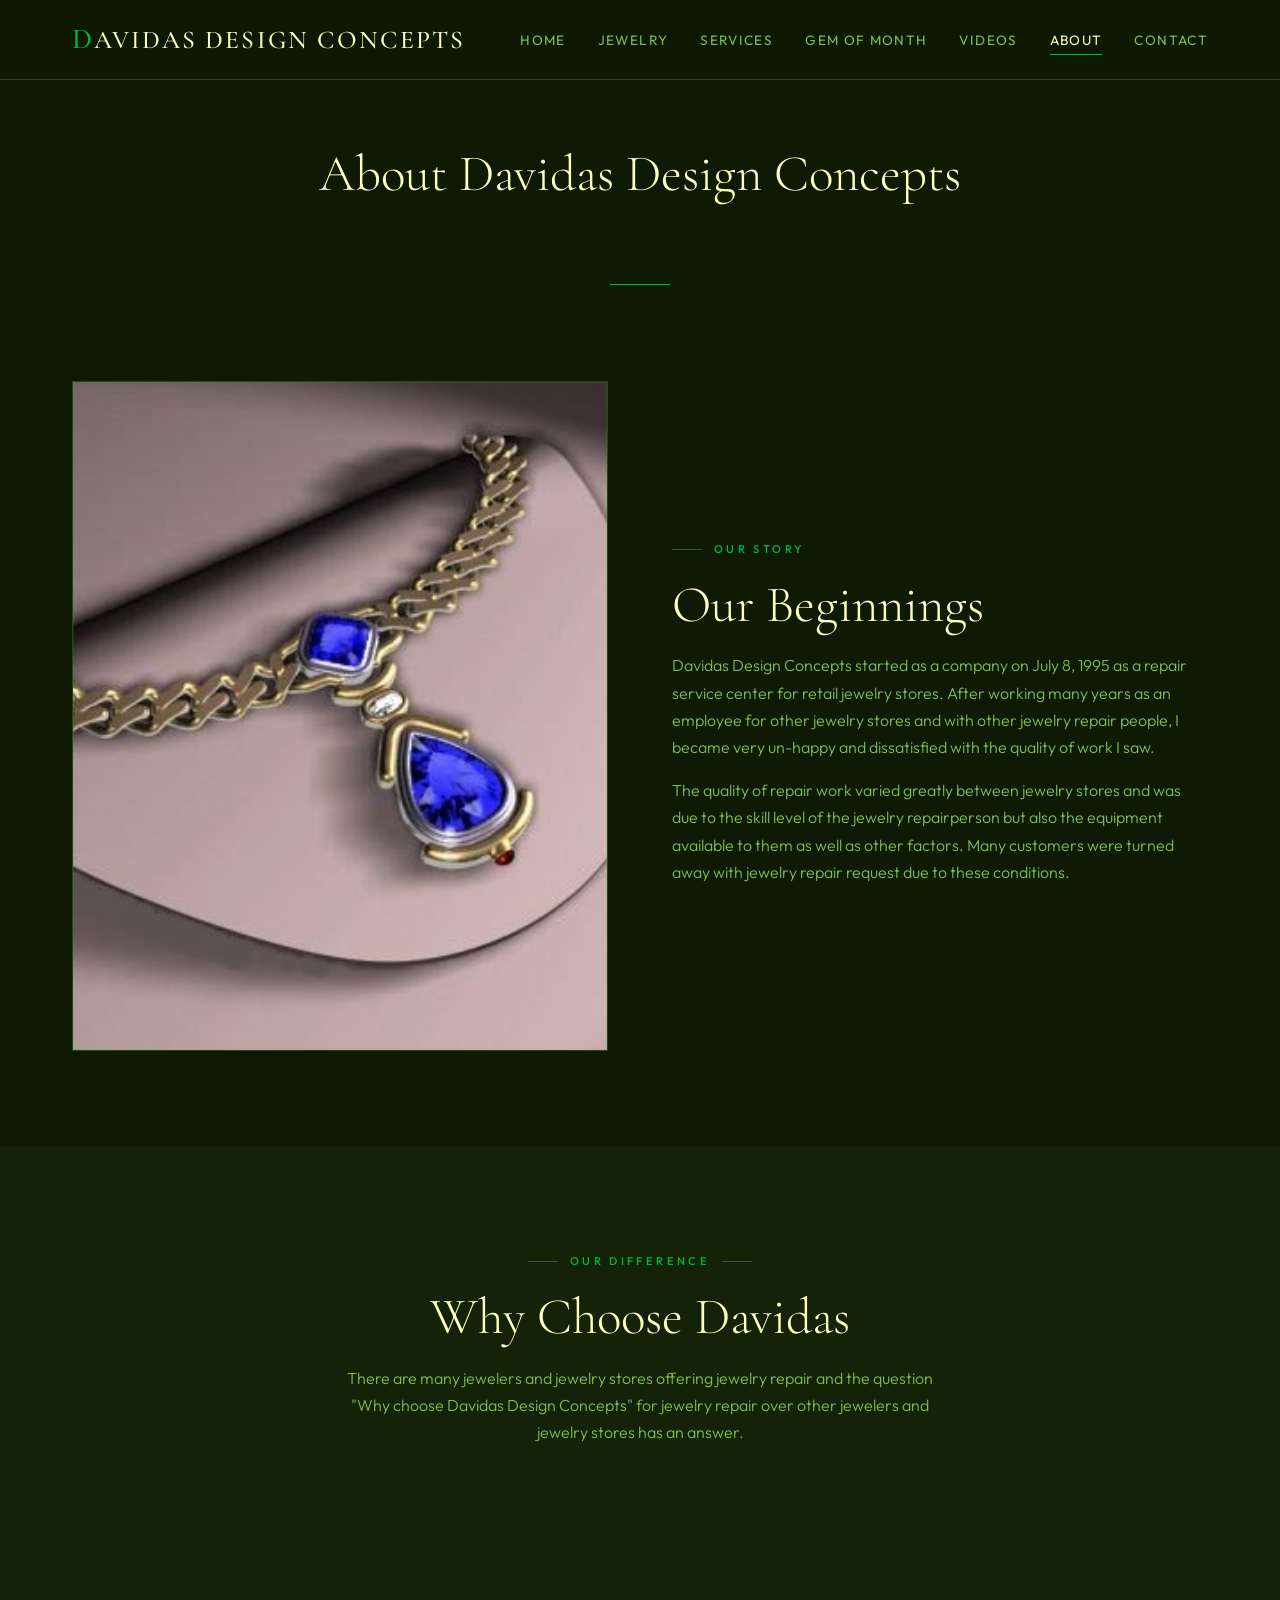
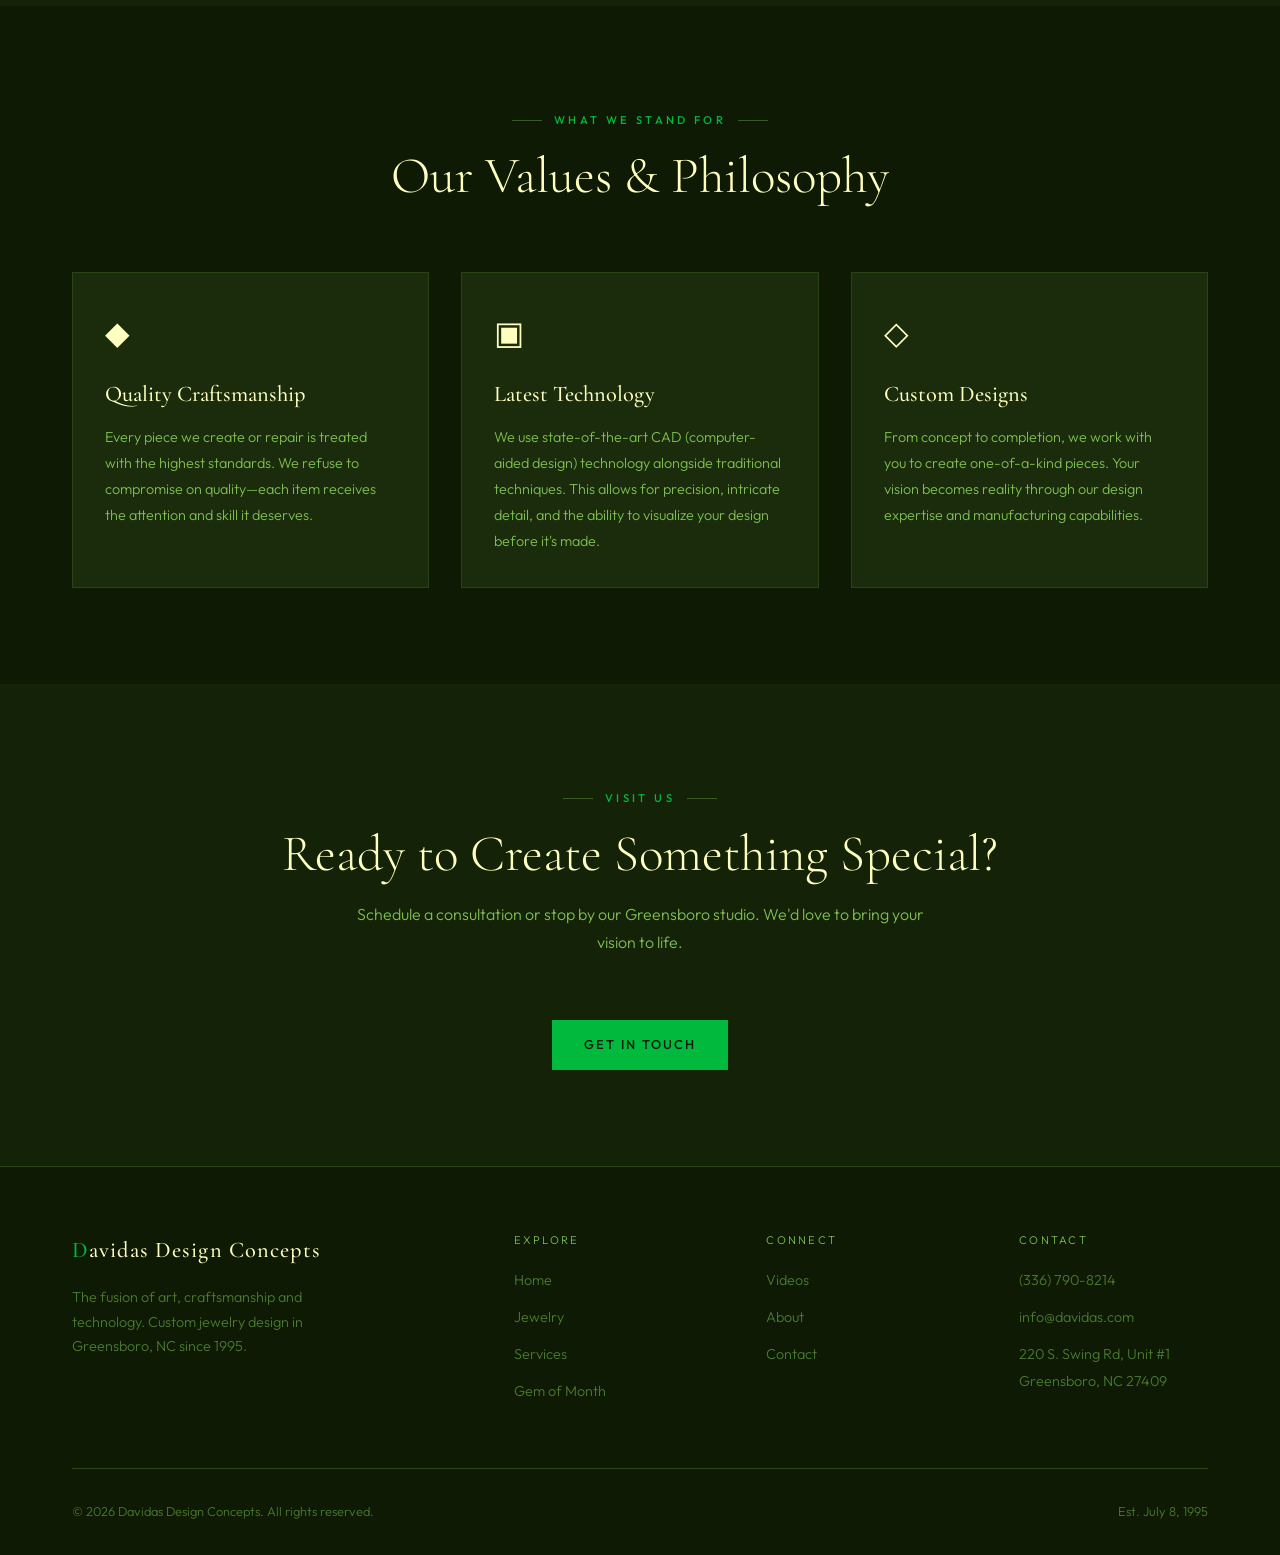
==== commit ce6bfce5: "Fix footer brand name and update copyright to 2026 - Changed footer brand from "DAVIDAS" to "Davidas" ====
--- a/about.html
+++ b/about.html
@@ -110,7 +110,7 @@
     <div class="container">
       <div class="footer__inner">
         <div>
-          <div class="footer__brand"><span>D</span>AVIDAS</div>
+          <div class="footer__brand"><span>D</span>avidas Design Concepts</div>
           <p class="footer__tagline">The fusion of art, craftsmanship and technology. Custom jewelry design in Greensboro, NC since 1995.</p>
         </div>
         <div>
@@ -140,7 +140,7 @@
         </div>
       </div>
       <div class="footer__bottom">
-        <span>&copy; 2025 Davidas Design Concepts. All rights reserved.</span>
+        <span>&copy; 2026 Davidas Design Concepts. All rights reserved.</span>
         <span>Est. July 8, 1995</span>
       </div>
     </div>
--- a/css/style.css
+++ b/css/style.css
@@ -1375,9 +1375,15 @@
 /* ===== RESPONSIVE ===== */
 
 @media (max-width: 900px) {
+  .nav.nav--open {
+    height: 100vh;
+    height: 100dvh;
+    align-items: flex-start;
+  }
+
   .nav__links {
     display: none;
-    position: fixed;
+    position: absolute;
     top: var(--nav-height);
     left: 0;
     right: 0;
@@ -1386,15 +1392,37 @@
     flex-direction: column;
     align-items: center;
     justify-content: center;
-    gap: var(--space-md);
+    gap: var(--space-lg);
+    overflow-y: auto;
+    -webkit-overflow-scrolling: touch;
+  }
+
+  .nav.nav--open .nav__links {
+    position: fixed;
+    bottom: 0;
   }
 
   .nav__links.open {
     display: flex;
   }
 
+  .nav__links a {
+    font-size: 1.1rem;
+    letter-spacing: 0.15em;
+  }
+
   .nav__toggle {
     display: flex;
+  }
+
+  .nav__toggle.active span:nth-child(1) {
+    transform: rotate(45deg) translate(5px, 5px);
+  }
+  .nav__toggle.active span:nth-child(2) {
+    opacity: 0;
+  }
+  .nav__toggle.active span:nth-child(3) {
+    transform: rotate(-45deg) translate(5px, -5px);
   }
 
   .about-split,
@@ -1454,3 +1482,55 @@
     text-align: center;
   }
 }
+
+/* Video Player Modal */
+.modal--video {
+  width: 90vw;
+  max-width: 900px;
+  padding: var(--space-sm) var(--space-md) var(--space-md);
+  position: relative;
+  background: #000;
+  border-radius: 12px;
+  overflow: hidden;
+}
+
+.modal--video .modal__title {
+  color: #fff;
+  font-family: var(--font-display);
+  font-size: 1.1rem;
+  margin-bottom: var(--space-sm);
+  padding-right: 2rem;
+}
+
+.modal--video .modal__close {
+  position: absolute;
+  top: 10px;
+  right: 14px;
+  z-index: 10;
+  color: #fff;
+  font-size: 2rem;
+  background: rgba(0, 0, 0, 0.5);
+  border-radius: 50%;
+  width: 40px;
+  height: 40px;
+  display: flex;
+  align-items: center;
+  justify-content: center;
+}
+
+.modal--video video {
+  width: 100%;
+  max-height: 70vh;
+  border-radius: 8px;
+  background: #000;
+}
+
+.video-card {
+  cursor: pointer;
+}
+
+.video-card__desc {
+  font-size: 0.8rem;
+  color: var(--color-text-dim);
+  margin-top: 0.25rem;
+}
